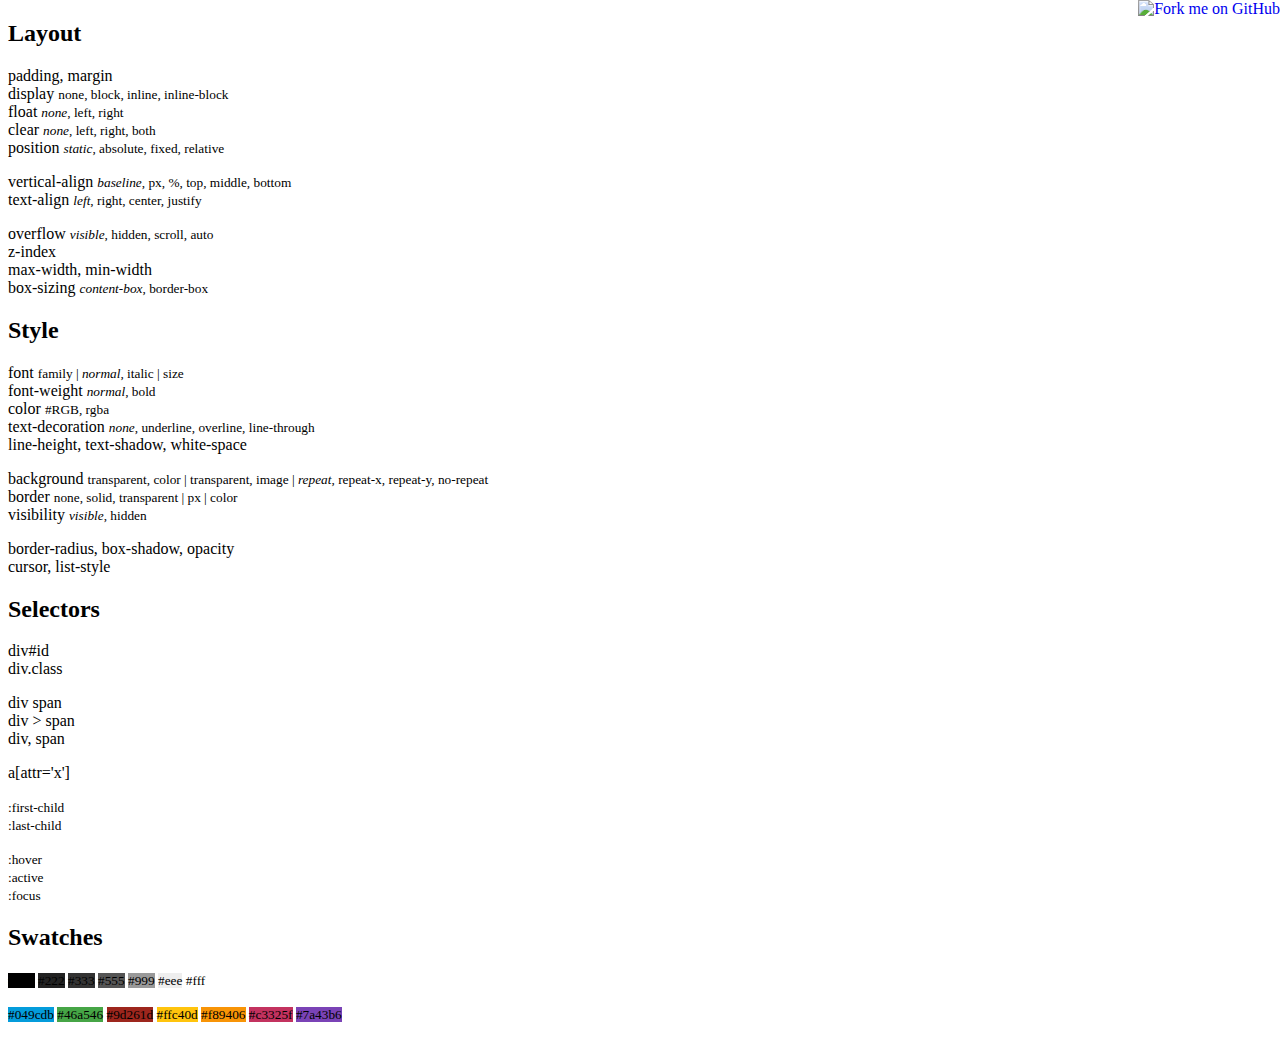
==== css.html @ 56de3701 "upd" ====
<!DOCTYPE html>
<html>
  <head>
    <meta charset='utf-8'>
    <title>CSS Sheat Sheet</title>

    <link href='assets/bootstrap/css/bootstrap.css' rel='stylesheet'>
    <link href='assets/style.css' rel='stylesheet'>

    <!--[if lt IE 9]>
      <script src='http://html5shim.googlecode.com/svn/trunk/html5.js'></script>
    <![endif]-->
  </head>

  <body>
    <div class='container'>
      <div class='row section'>

        <!-- Layout -->
        <div class='span6'>
          <h2>Layout</h2>
          <p>
            padding, margin<br/>
            display <small>none, block, inline, inline-block</small><br/>
            float <small><em>none</em>, left, right</small><br/>
            clear <small><em>none</em>, left, right, both</small><br/>
            position <small><em>static</em>, absolute, fixed, relative</small><br/>
          </p>
          <p>
            vertical-align <small><em>baseline</em>, px, %, top, middle, bottom</small><br/>
            text-align <small><em>left</em>, right, center, justify </small><br/>
          </p>
          <p>
            overflow <small><em>visible</em>, hidden, scroll, auto</small><br/>
            z-index<br/>
            max-width, min-width<br/>
            box-sizing <small><em>content-box</em>, border-box</small>
          </p>
        </div>

        <!-- Style -->
        <div class='span6'>
          <h2>Style</h2>
          <p>
            font <small>family | <em>normal</em>, italic | size</small><br/>
            font-weight <small><em>normal</em>, bold</small><br/>
            color <small>#RGB, rgba</small><br/>
            text-decoration <small><em>none</em>, underline, overline, line-through</small><br/>
            line-height, text-shadow, white-space
          </p>
          <p>
            background <small>transparent, color | transparent, image | <em>repeat</em>,
              repeat-x, repeat-y, no-repeat</small><br/>
            border <small>none, solid, transparent | px | color</small></br>
            visibility <small><em>visible</em>, hidden</small></br>
          </p>
          <p>
            border-radius, box-shadow, opacity</br>
            cursor, list-style
          </p>
        </div>

      </div>


      <div class='row section'>

        <!-- Selectors -->
        <div class='span6'>
          <h2>Selectors</h2>
          <div class='row'>
            <div class='span2'>
              <p>
                div#id<br/>
                div.class<br/>
              </p>
              <p>
                div span<br/>
                div > span<br/>
                div, span<br/>
              </p>
              <p>
                a[attr='x']<br/>
              </p>
            </div>
            <div class='span2'>
              <p>
                <small>:first-child</small><br/>
                <small>:last-child</small><br/>
              </p>
              <p>
                <small>:hover</small><br/>
                <small>:active</small><br/>
                <small>:focus</small><br/>
              </p>
            </div>
          </div>
        </div>

        <!-- Swatches -->
        <div class='span6'>
          <h2>Swatches</h2>
          <p class='swatches'>
            <small>
              <span class='swatch' style='background-color: #000;'>#000</span>
              <span class='swatch' style='background-color: #222;'>#222</span>
              <span class='swatch' style='background-color: #333;'>#333</span>
              <span class='swatch' style='background-color: #555;'>#555</span>
              <span class='swatch' style='background-color: #999;'>#999</span>
              <span class='swatch' style='background-color: #eee;'>#eee</span>
              <span class='swatch' style='background-color: #fff;'>#fff</span>
            </small>
          </p>
          <p class='swatches'>
            <small>
              <span class='swatch' style='background-color: #049cdb;'>#049cdb</span>
              <span class='swatch' style='background-color: #46a546;'>#46a546</span>
              <span class='swatch' style='background-color: #9d261d;'>#9d261d</span>
              <span class='swatch' style='background-color: #ffc40d;'>#ffc40d</span>
              <span class='swatch' style='background-color: #f89406;'>#f89406</span>
              <span class='swatch' style='background-color: #c3325f;'>#c3325f</span>
              <span class='swatch' style='background-color: #7a43b6;'>#7a43b6</span>
            </small>
          </p>
        </div>

      </div>

    </div>

    <a href="http://github.com/alexeypetrushin/cheatsheets"><img style="position: absolute; top: 0; right: 0; border: 0;" src="https://a248.e.akamai.net/assets.github.com/img/71eeaab9d563c2b3c590319b398dd35683265e85/687474703a2f2f73332e616d617a6f6e6177732e636f6d2f6769746875622f726962626f6e732f666f726b6d655f72696768745f677261795f3664366436642e706e67" alt="Fork me on GitHub"></a>
  </body>
</html>
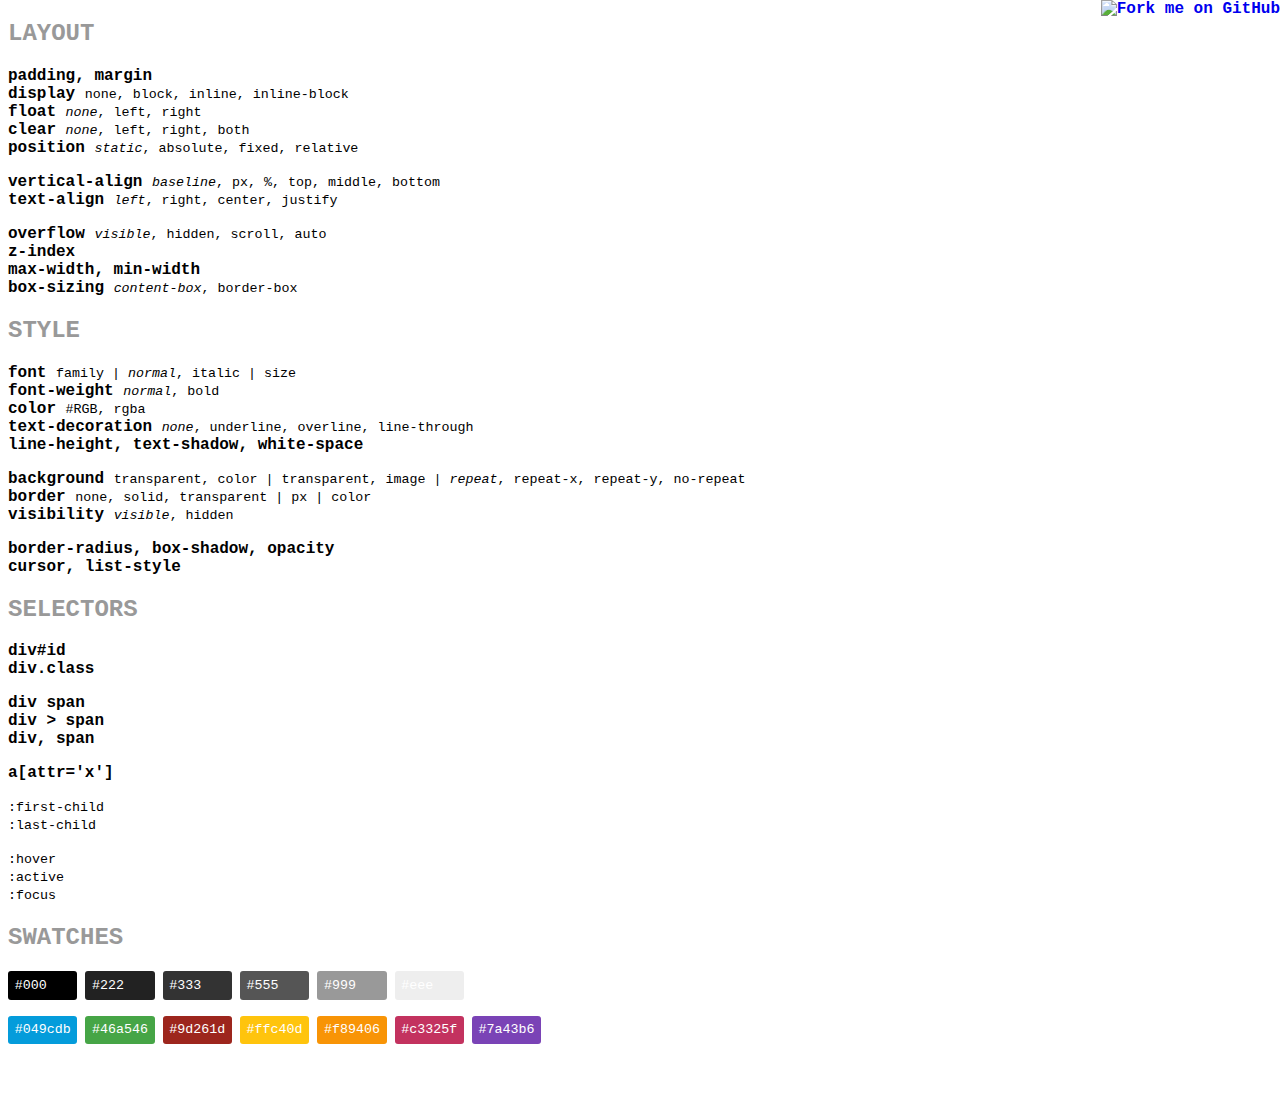
==== commit a949b8a1: "fix" ====
--- a/css.html
+++ b/css.html
@@ -102,13 +102,13 @@
           <h2>Swatches</h2>
           <p class='swatches'>
             <small>
-              <span class='swatch' style='background-color: #000;'>#000</span>
-              <span class='swatch' style='background-color: #222;'>#222</span>
-              <span class='swatch' style='background-color: #333;'>#333</span>
-              <span class='swatch' style='background-color: #555;'>#555</span>
-              <span class='swatch' style='background-color: #999;'>#999</span>
-              <span class='swatch' style='background-color: #eee;'>#eee</span>
-              <span class='swatch' style='background-color: #fff;'>#fff</span>
+              <span class='swatch' style='background-color: #000;'>#000&nbsp;&nbsp;&nbsp;</span>
+              <span class='swatch' style='background-color: #222;'>#222&nbsp;&nbsp;&nbsp;</span>
+              <span class='swatch' style='background-color: #333;'>#333&nbsp;&nbsp;&nbsp;</span>
+              <span class='swatch' style='background-color: #555;'>#555&nbsp;&nbsp;&nbsp;</span>
+              <span class='swatch' style='background-color: #999;'>#999&nbsp;&nbsp;&nbsp;</span>
+              <span class='swatch' style='background-color: #eee;'>#eee&nbsp;&nbsp;&nbsp;</span>
+              <span class='swatch' style='background-color: #fff;'>#fff&nbsp;&nbsp;&nbsp;</span>
             </small>
           </p>
           <p class='swatches'>
--- a/assets/style.css
+++ b/assets/style.css
@@ -0,0 +1,22 @@
+body {
+  margin-top: 1em;}
+
+body, p {
+  font-family: Monaco, Consolas, "Lucida Console", monospace;
+  font-weight: bold;}
+
+small {
+  font-weight: normal;}
+
+h1, h2, h3 {
+  text-transform: uppercase;
+  color: #999;}
+
+.section {
+  margin-top: 0.5em;}
+
+.swatch {
+  display: inline-block;
+  padding: 0.5em;
+  border-radius: 3px;
+  color: white;}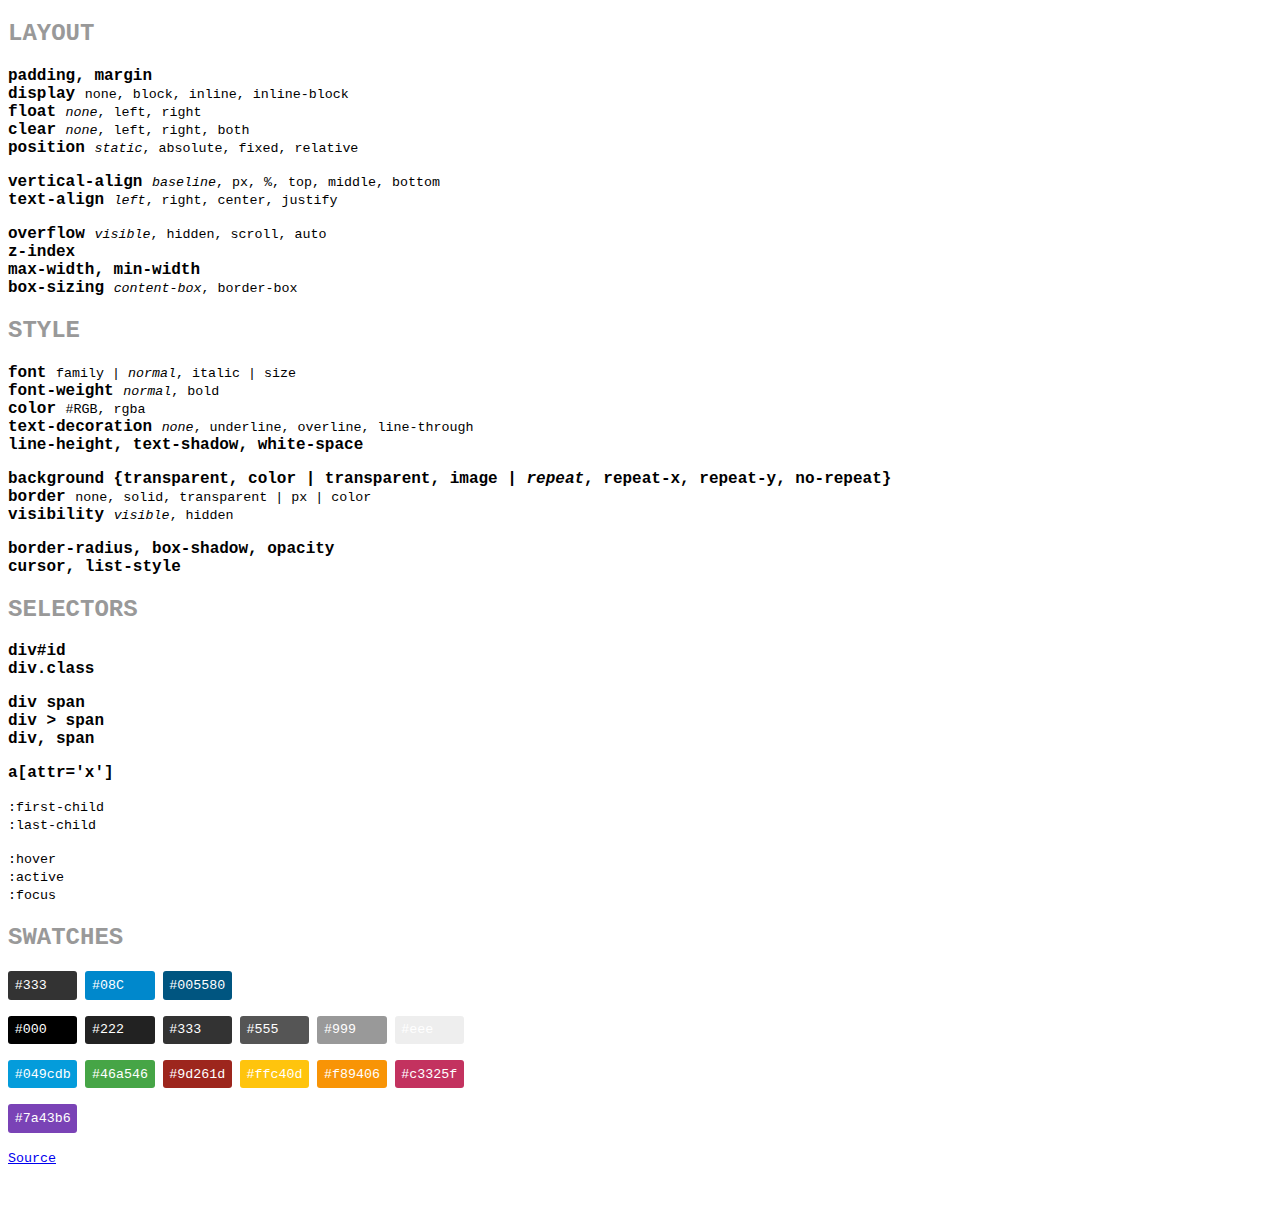
==== commit d92ad75f: "Fix." ====
--- a/css.html
+++ b/css.html
@@ -21,20 +21,20 @@
           <h2>Layout</h2>
           <p>
             padding, margin<br/>
-            display <small>none, block, inline, inline-block</small><br/>
-            float <small><em>none</em>, left, right</small><br/>
-            clear <small><em>none</em>, left, right, both</small><br/>
-            position <small><em>static</em>, absolute, fixed, relative</small><br/>
+            display {none, block, inline, inline-block}<br/>
+            float {*none*, left, right}<br/>
+            clear {*none*, left, right, both}<br/>
+            position {*static*, absolute, fixed, relative}<br/>
           </p>
           <p>
-            vertical-align <small><em>baseline</em>, px, %, top, middle, bottom</small><br/>
-            text-align <small><em>left</em>, right, center, justify </small><br/>
+            vertical-align {*baseline*, px, %, top, middle, bottom}<br/>
+            text-align {*left*, right, center, justify }<br/>
           </p>
           <p>
-            overflow <small><em>visible</em>, hidden, scroll, auto</small><br/>
+            overflow {*visible*, hidden, scroll, auto}<br/>
             z-index<br/>
             max-width, min-width<br/>
-            box-sizing <small><em>content-box</em>, border-box</small>
+            box-sizing {*content-box*, border-box}
           </p>
         </div>
 
@@ -42,17 +42,17 @@
         <div class='span6'>
           <h2>Style</h2>
           <p>
-            font <small>family | <em>normal</em>, italic | size</small><br/>
-            font-weight <small><em>normal</em>, bold</small><br/>
-            color <small>#RGB, rgba</small><br/>
-            text-decoration <small><em>none</em>, underline, overline, line-through</small><br/>
+            font {family | *normal*, italic | size}<br/>
+            font-weight {*normal*, bold}<br/>
+            color {#RGB, rgba}<br/>
+            text-decoration {*none*, underline, overline, line-through}<br/>
             line-height, text-shadow, white-space
           </p>
           <p>
-            background <small>transparent, color | transparent, image | <em>repeat</em>,
-              repeat-x, repeat-y, no-repeat</small><br/>
-            border <small>none, solid, transparent | px | color</small></br>
-            visibility <small><em>visible</em>, hidden</small></br>
+            background {transparent, color | transparent, image | *repeat*,
+              repeat-x, repeat-y, no-repeat}<br/>
+            border {none, solid, transparent | px | color}</br>
+            visibility {*visible*, hidden}</br>
           </p>
           <p>
             border-radius, box-shadow, opacity</br>
@@ -85,13 +85,13 @@
             </div>
             <div class='span2'>
               <p>
-                <small>:first-child</small><br/>
-                <small>:last-child</small><br/>
+                {:first-child}<br/>
+                {:last-child}<br/>
               </p>
               <p>
-                <small>:hover</small><br/>
-                <small>:active</small><br/>
-                <small>:focus</small><br/>
+                {:hover}<br/>
+                {:active}<br/>
+                {:focus}<br/>
               </p>
             </div>
           </div>
@@ -100,6 +100,13 @@
         <!-- Swatches -->
         <div class='span6'>
           <h2>Swatches</h2>
+          <p class='swatches'>
+            <small>
+              <span class='swatch' style='background-color: #333;'>#333&nbsp;&nbsp;&nbsp;</span>
+              <span class='swatch' style='background-color: #08C;'>#08C&nbsp;&nbsp;&nbsp;</span>
+              <span class='swatch' style='background-color: #005580;'>#005580</span>
+            </small>
+          </p>
           <p class='swatches'>
             <small>
               <span class='swatch' style='background-color: #000;'>#000&nbsp;&nbsp;&nbsp;</span>
@@ -119,6 +126,10 @@
               <span class='swatch' style='background-color: #ffc40d;'>#ffc40d</span>
               <span class='swatch' style='background-color: #f89406;'>#f89406</span>
               <span class='swatch' style='background-color: #c3325f;'>#c3325f</span>
+            </small>
+          </p>
+          <p class='swatches'>
+            <small>
               <span class='swatch' style='background-color: #7a43b6;'>#7a43b6</span>
             </small>
           </p>
@@ -126,8 +137,31 @@
 
       </div>
 
+      <!-- Note -->
+      <div class='row section'>
+        <div class='span12'>
+          <p class='pull-right'>
+            <small>
+              <a href="http://github.com/alexeypetrushin/cheatsheets">Source</a>
+            </small>
+          </p>
+        </div>
     </div>
 
-    <a href="http://github.com/alexeypetrushin/cheatsheets"><img style="position: absolute; top: 0; right: 0; border: 0;" src="https://a248.e.akamai.net/assets.github.com/img/71eeaab9d563c2b3c590319b398dd35683265e85/687474703a2f2f73332e616d617a6f6e6177732e636f6d2f6769746875622f726962626f6e732f666f726b6d655f72696768745f677261795f3664366436642e706e67" alt="Fork me on GitHub"></a>
+    <!-- Scripts -->
+    <script src='https://ajax.googleapis.com/ajax/libs/jquery/1.7.2/jquery.min.js'></script>
+    <script>
+      // Changing '{...}' to <small> and '*...*' to <em> tags.
+      $(function(){
+        $('p').each(function(e){
+          var e = $(this)
+          e.html(
+            (e.html() || '')
+              .replace(/\{(.+?)\}/g, '<small>$1</small>')
+              .replace(/\*(.+?)\*/g, '<em>$1</em>')
+          )
+        })
+      })
+    </script>
   </body>
 </html>